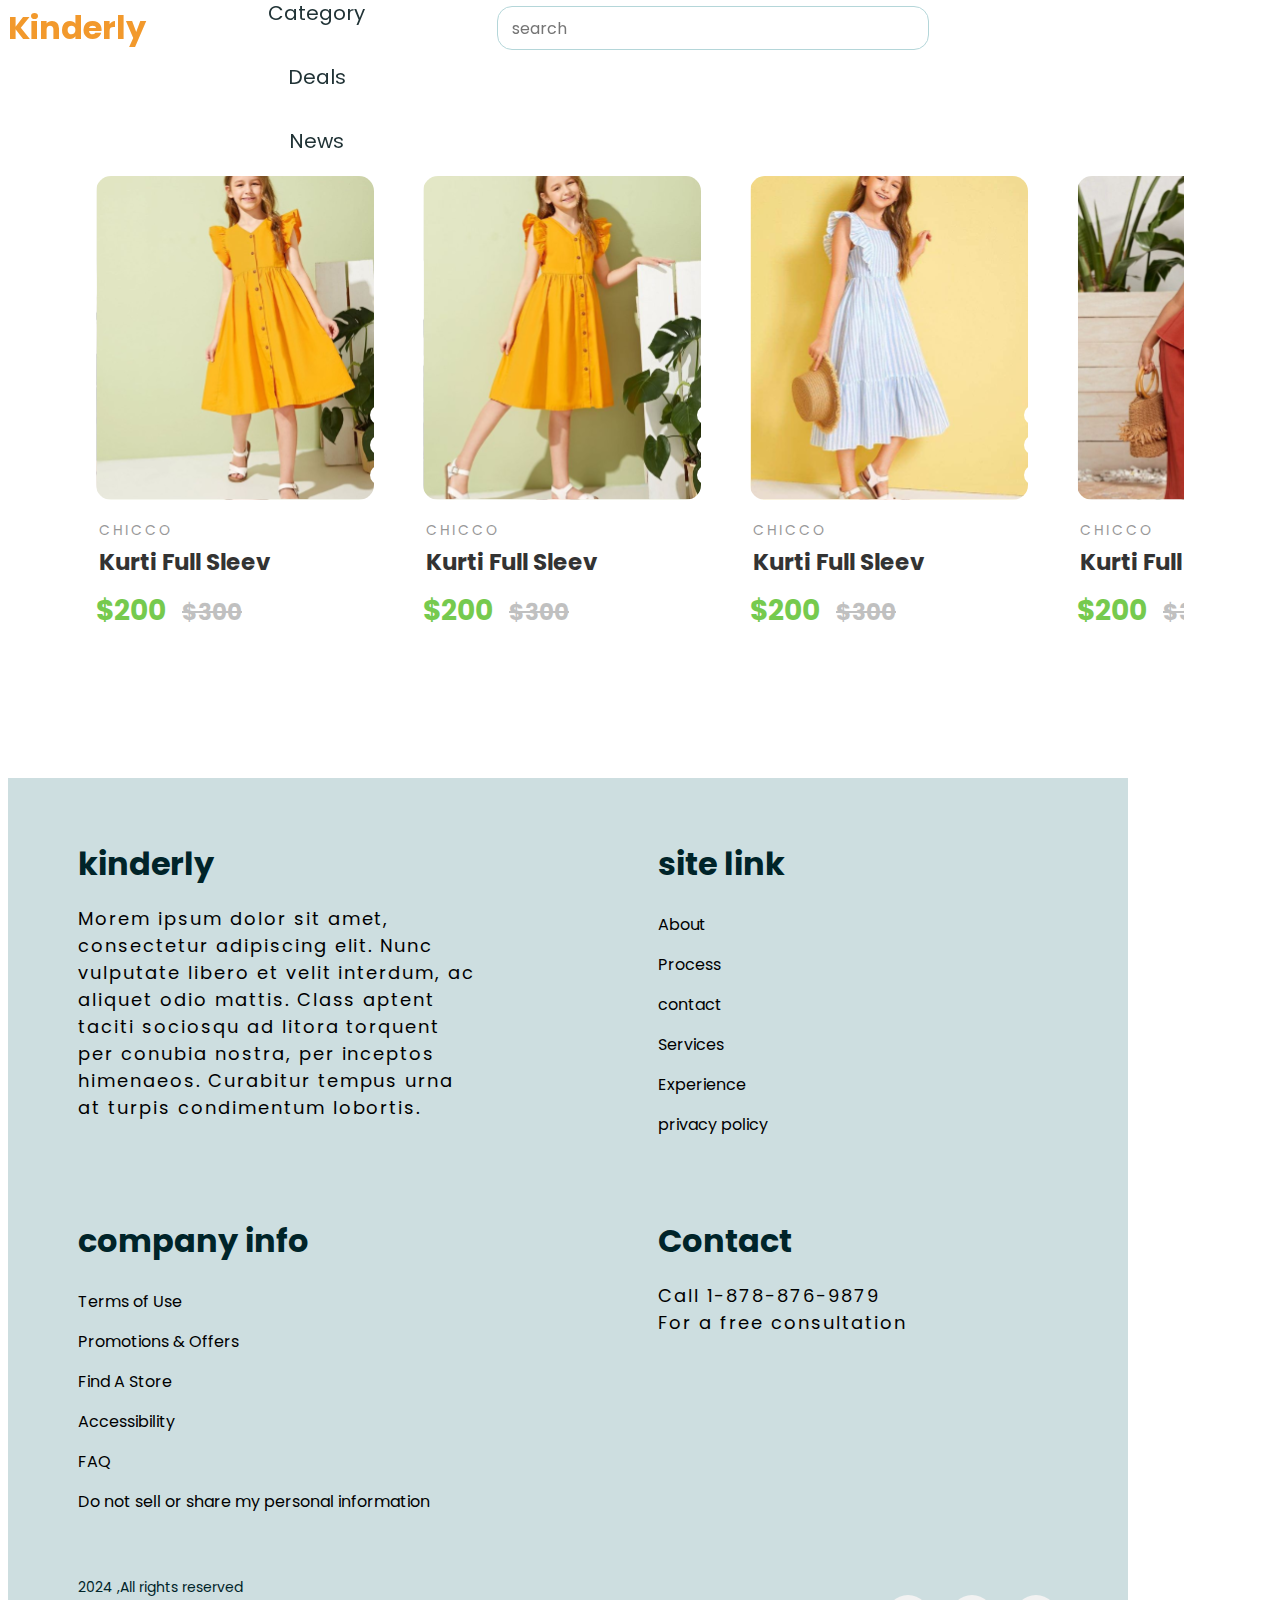
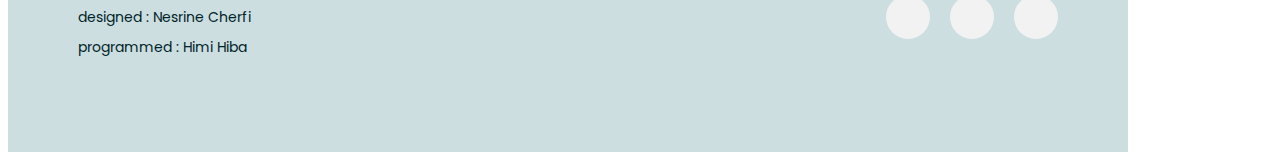
==== product/product.html @ 6dc02aa8 "PAGE2" ====
<!DOCTYPE html>
<html lang="en">
<head>
    <meta charset="UTF-8">
    <meta name="viewport" content="width=device-width, initial-scale=1.0">
    <title>category</title>
    <!-- title icon -->
    <link rel="shortcut icon" href="img/title-img.jpg" type="image/x-icon">
    <!-- font awesome -->
     <link rel="stylesheet" href="https://cdnjs.cloudflare.com/ajax/libs/font-awesome/6.6.0/css/all.min.css" integrity="sha512-Kc323vGBEqzTmouAECnVceyQqyqdsSiqLQISBL29aUW4U/M7pSPA/gEUZQqv1cwx4OnYxTxve5UMg5GT6L4JJg==" crossorigin="anonymous" referrerpolicy="no-referrer" />
    <!-- css main style sheet -->
     <link rel="stylesheet" href="css/product.css"> 
     <link rel="stylesheet" href="../css/header.css">
     <link rel="stylesheet" href="../css/globalRuls.css">
     <link rel="stylesheet" href="../css/footer.css">
    <!-- google font  -->
    <style>
        @import url('https://fonts.googleapis.com/css2?family=Poppins:ital,wght@0,100;0,200;0,300;0,400;0,500;0,600;0,700;0,800;0,900;1,100;1,200;1,300;1,400;1,500;1,600;1,700;1,800;1,900&display=swap');
    </style>
</head>
<body>
    <!-- header -->
    <header class="header" id="header">
        <nav class="nav container">
            <a href="#home" class="nav__logo">Kinderly</a>
            <div class="nav__menu" id="nav-menu">
                <ul class="nav__account">
                    <li class="list1">
                        <select class="list1" id="prices-affich">
                        <!-- <i class='fas fa-chevron-down'></i> -->
                        <!-- <ul class="prices__list" id="prices-list"> -->
                            <option class="prices">USD</option>
                            <option class="prices">DZ</option>
                            <option class="prices">EU</option>
                        <!-- </ul> -->
                       </select>
                    </li>
                    
                    <li class="list1">
                        <i class='fas fa-chevron-down'></i>
                        <div class="profileImg"><img src="img/profileImg.svg" alt="image" class="profile__img"></div>
                        <ul class="account__list" id="acc-list">
                            <li class="acc">
                                <a href="#" class="acc__links">My Account
                                </a>
                            </li>
                            <li class="acc">
                                <a href="#" class="acc__links">
                                    Login | Sign up
                                </a>
                            </li>
                        </ul>
                    </li>
                    <li class="list1">
                        <a href="#" class="nav__links2">
                            <i class="fa-regular fa-heart"></i>
                        </a>
                    </li>
                </ul>
                <ul class="nav__list">
                    <li class="list2">
                        <a href="category/category.html" class="nav__links">Category</a>
                    </li>
                    <li class="list2">
                        <a href="#deals" class="nav__links">Deals</a>
                    </li>
                    <li class="list2">
                        <a href="#" class="nav__links">News</a>
                    </li>
                </ul>
                <div class="nav__close" id="nav-close">
                    <i class="fa-solid fa-xmark"></i>
                </div>
            </div>
            <div class="serch__bar">
                <input type="text" placeholder="search" class="serch">
                <div class="serch__icon">
                    
                    <i class="fa-solid fa-magnifying-glass"></i>
                </div>
            </div>
            <div class="mobile__container">
                <div class="nav__cartshop">
                    <i class="fa-solid fa-bag-shopping"></i>
                </div>
                <div class="nav__toggle" id="nav-toggle">
                  <i class="fa-solid fa-bars"></i>
                </div>
            </div>
            
        </nav>
     </header>


    <!-- main -->
     <main>
        <!-- product -->
        <section class="product__section section">
            <aside class="aside">

            </aside>
            <div class="productsh__container container">

            </div>
        </section>
        <!-- recently vieux -->
         <section class="recently__vieux section">
            <div class="slider container grid">
                <div class="slider_container">
                    <div class="card__wraper">
                        <a href="../category/category.html" class="product__card">
                            <div class="show__product">
                                <div class="product__image">
                                    <img src="../img/product1.svg" alt="image" class="product_img">
                                </div>
                                <div class="icons_cont">
                                    <i class="fa-regular fa-heart"></i>
                                    <i class="fa-solid fa-bag-shopping"></i>
                                    <i class="fa-solid fa-image"></i>
                                </div>
                            </div>
                            <div class="takieem">
                                <p class="brand_name">Chicco</p>
                                <div class="stars">
                                    <i class="fa-solid fa-star" style="color: #FFD43B;"></i>
                                    <i class="fa-solid fa-star" style="color: #FFD43B;"></i>
                                    <i class="fa-solid fa-star" style="color: #FFD43B;"></i>
                                    <i class="fa-solid fa-star" style="color: #FFD43B;"></i>
                                    <i class="fa-regular fa-star"></i>
                                </div>
                            </div>
                            <p class="product__name">Kurti Full Sleev</p>
                            <p class="price">&dollar;200 <del>&dollar;300</del></p>
                        </a>
                        <a href="../category/category.html" class="product__card">
                            <div class="show__product">
                                <div class="product__image">
                                    <img src="../img/product2.svg" alt="image" class="product_img">
                                </div>
                                <div class="icons_cont">
                                    <i class="fa-regular fa-heart"></i>
                                    <i class="fa-solid fa-bag-shopping"></i>
                                    <i class="fa-solid fa-image"></i>
                                </div>
                            </div>
                            <div class="takieem">
                                <p class="brand_name">Chicco</p>
                                <div class="stars">
                                    <i class="fa-solid fa-star" style="color: #FFD43B;"></i>
                                    <i class="fa-solid fa-star" style="color: #FFD43B;"></i>
                                    <i class="fa-solid fa-star" style="color: #FFD43B;"></i>
                                    <i class="fa-solid fa-star" style="color: #FFD43B;"></i>
                                    <i class="fa-regular fa-star"></i>
                                </div>
                            </div>
                            <p class="product__name">Kurti Full Sleev</p>
                            <p class="price">&dollar;200 <del>&dollar;300</del></p>
                        </a>
                        <a href="../category/category.html"  class="product__card">
                            <div class="show__product">
                                <div class="product__image">
                                    <img src="../img/product3.svg" alt="image" class="product_img">
                                </div>
                                <div class="icons_cont">
                                    <i class="fa-regular fa-heart"></i>
                                    <i class="fa-solid fa-bag-shopping"></i>
                                    <i class="fa-solid fa-image"></i>
                                </div>
                            </div>
                            <div class="takieem">
                                <p class="brand_name">Chicco</p>
                                <div class="stars">
                                    <i class="fa-solid fa-star" style="color: #FFD43B;"></i>
                                    <i class="fa-solid fa-star" style="color: #FFD43B;"></i>
                                    <i class="fa-solid fa-star" style="color: #FFD43B;"></i>
                                    <i class="fa-solid fa-star" style="color: #FFD43B;"></i>
                                    <i class="fa-regular fa-star"></i>
                                </div>
                            </div>
                            <p class="product__name">Kurti Full Sleev</p>
                            <p class="price">&dollar;200 <del>&dollar;300</del></p>
                        </a>
                        <a href="../category/category.html"  class="product__card">
                            <div class="show__product">
                                <div class="product__image">
                                    <img src="../img/listgirl4.svg" alt="image" class="product_img">
                                </div>
                                <div class="icons_cont">
                                    <i class="fa-regular fa-heart"></i>
                                    <i class="fa-solid fa-bag-shopping"></i>
                                    <i class="fa-solid fa-image"></i>
                                </div>
                            </div>
                            <div class="takieem">
                                <p class="brand_name">Chicco</p>
                                <div class="stars">
                                    <i class="fa-solid fa-star" style="color: #FFD43B;"></i>
                                    <i class="fa-solid fa-star" style="color: #FFD43B;"></i>
                                    <i class="fa-solid fa-star" style="color: #FFD43B;"></i>
                                    <i class="fa-solid fa-star" style="color: #FFD43B;"></i>
                                    <i class="fa-regular fa-star"></i>
                                </div>
                            </div>
                            <p class="product__name">Kurti Full Sleev</p>
                            <p class="price">&dollar;200 <del>&dollar;300</del></p>
                        </a>
                        <a href="../category/category.html"  class="product__card">
                            <div class="show__product">
                                <div class="product__image">
                                    <img src="../img/listgirl2.svg" alt="image" class="product_img">
                                </div>
                                <div class="icons_cont">
                                    <i class="fa-regular fa-heart"></i>
                                    <i class="fa-solid fa-bag-shopping"></i>
                                    <i class="fa-solid fa-image"></i>
                                </div>
                            </div>
                            <div class="takieem">
                                <p class="brand_name">Chicco</p>
                                <div class="stars">
                                    <i class="fa-solid fa-star" style="color: #FFD43B;"></i>
                                    <i class="fa-solid fa-star" style="color: #FFD43B;"></i>
                                    <i class="fa-solid fa-star" style="color: #FFD43B;"></i>
                                    <i class="fa-solid fa-star" style="color: #FFD43B;"></i>
                                    <i class="fa-regular fa-star"></i>
                                </div>
                            </div>
                            <p class="product__name">Kurti Full Sleev</p>
                            <p class="price">&dollar;200 <del>&dollar;300</del></p>
                        </a>
                        <a href="../category/category.html"  class="product__card">
                            <div class="show__product">
                                <div class="product__image">
                                    <img src="../img/listgirl1.svg" alt="image" class="product_img">
                                </div>
                                <div class="icons_cont">
                                    <i class="fa-regular fa-heart"></i>
                                    <i class="fa-solid fa-bag-shopping"></i>
                                    <i class="fa-solid fa-image"></i>
                                </div>
                            </div>
                            <div class="takieem">
                                <p class="brand_name">Chicco</p>
                                <div class="stars">
                                    <i class="fa-solid fa-star" style="color: #FFD43B;"></i>
                                    <i class="fa-solid fa-star" style="color: #FFD43B;"></i>
                                    <i class="fa-solid fa-star" style="color: #FFD43B;"></i>
                                    <i class="fa-solid fa-star" style="color: #FFD43B;"></i>
                                    <i class="fa-regular fa-star"></i>
                                </div>
                            </div>
                            <p class="product__name">Kurti Full Sleev</p>
                            <p class="price">&dollar;200 <del>&dollar;300</del></p>
                        </a>
                    </div>
                </div>
            </div>
         </section>
     </main>


     
    <!-- Footer -->

     <footer class="footer ">
        <div class="container footer__container">
            <div class="footer__links">
                <div class="blocks">
                    <h2 class="blocks__title">kinderly</h2>
                    <p class="block__par">Morem ipsum dolor sit amet, consectetur adipiscing elit. Nunc vulputate libero et velit interdum, ac aliquet odio mattis. Class aptent taciti sociosqu ad litora torquent per conubia nostra, per inceptos himenaeos. Curabitur tempus urna at turpis condimentum lobortis.</p>
                </div>
                <div class="blocks">
                    <h2 class="blocks__title">site link</h2>
                    <p class="block_link">
                        About <br>
                        Process <br>
                        contact <br>
                        Services <br>
                        Experience <br>
                        privacy policy
                    </p>
                </div>
                <div class="blocks">
                    <h2 class="blocks__title">company info</h2>
                    <p class="block_link">
                       
                      Terms of Use <br>
                      Promotions & Offers <br>
                      Find A Store <br>
                      Accessibility <br>
                      FAQ <br>
                      Do not sell or share my personal information
                    </p>
                </div>
                <div class="blocks">
                    <h2 class="blocks__title">Contact</h2>
                    <p class="block__par">
                        Call 1-878-876-9879 <br>
                        For a free consultation 
                    </p>

                </div>
            </div>
            <div class="footer__rights">
                <p class="rights">
                    2024 ,All rights reserved <br>
                    designed : Nesrine Cherfi <br>
                    programmed : Himi Hiba
                </p>
                <div class="social">
                    <i class="fa-brands fa-facebook-f"></i>
                    <i class="fa-brands fa-instagram"></i>
                    <i class="fa-brands fa-linkedin-in"></i>
                </div>
            </div>
        </div>
        
     </footer>

    <!-- main js -->
     <script src="../js/main.js">
        
     </script>
</body>
</html>
---- product/css/product.css ----
.container {
    max-width: 1120px;
    margin-inline: 0.5rem;
}
.grid {
    display: grid;
    gap: 1.5rem;
}
  
.section {
    padding-block: 5rem 1rem;
    width: 100%;
}
.section__title {
    text-align: center;
    font-size: var(--S35-h1);
    line-height: 52.5px;
    margin-bottom: 2rem;
    font-weight: var(--bold);
}
/* recently__vieux */
.slider{
    width: 85%;
    margin: auto;
}
.prod_desc{
    display: flex;
    align-items: center;
    justify-content: space-between;
}
.slider_container{
    width: 100%;
    overflow: hidden;
}
.card__wraper{
    display: flex;
    gap: 15px;
    overflow-x: auto;
    scroll-behavior: smooth;
}
.card__wraper::-webkit-scrollbar{
    display: none;
}
.product__card{
    min-width: 312px;
}
.show__product{
    position: relative;
}
.icons_cont{
    position: absolute;
    display: flex;
    flex-direction: column;
    bottom: 0;
    right: 3px;
    gap: 10px;
    padding: 15px;
}
.icons_cont>*{
    background-color: hsla(0, 0%, 100%, 1);
    border-radius: 50%;
    text-align: center;
    font-size: 25px;
    padding: 10px;
    color: var(--text-color);
}
.product_img{
    border-radius: 15px;
}
.takieem{
    display: flex;
    justify-content: space-between;
    align-items: center;
    padding: 20px 3px 4px 3px;
    font-size: 14px;
    line-height: 21px ;
    font-weight: var(--regular);
    text-transform: uppercase;
    color: var(--first-font-color);
    
}
.takieem>p{
    opacity: 50%;
    letter-spacing: 3px;
}
.product__name{
    font-size: 23px;
    font-weight: var(--bold);
    line-height: 34.5px;
    color: var(--first-font-color);
    padding: 0 3px 10px 3px;
}
.price{
    color: hsla(101, 54%, 55%, 1);
    font-weight: var(--bold);
    font-size: 28px;
    line-height: 42px;
}
.price>del{
    color: var(--first-font-color);
    opacity: 30%;
    font-size: 23px;
    line-height: 34.5px;
    padding-left: 10px;
}
.prod_desc>*{
    font-weight: var(--bold);
    font-size: 23px;
    color: hsla(0, 0%, 0%, 1);
}
---- css/header.css ----
.header{
    position: fixed;
    top: 0;
    left: 0;
    width: 100%;
    background-color: var(--body-color);
    z-index: 100;
    transition: box-shadow 0.4s;
  }
.nav{
    height: var(--header-height);
    display: flex;
    align-items: center;
    justify-content: space-between;
    position: relative;
}
.nav__logo{
    text-align: center;
    font-size: var(--S32);
    color: var(--yellow-normall);
    line-height: 32px;
    font-weight: var(--bold);
}
.nav__toggle,.nav__close {
    display: flex;
    font-size: 1.5rem;
    color: var(--title-color);
    cursor: pointer;
}
.nav__cartshop{
    font-size: 1.4rem;
}
.serch__icon{
    font-size: 1rem;
    margin-left: -30px;
    margin-right: 30px;
    width: 24px;
    height: 24px;
}
.serch__bar{
    display: flex;
    align-items: center;
    flex: 1;
    max-width: 455px;
    margin-left: 10px;
}
.serch{
    border: 1px solid hsla(186, 33%, 78%, 1);
    border-radius: 15px;
    padding: 6px;
    text-indent: 8px;
    font-size: var(--S16);
    line-height: 24px;
    font-weight: var(--regular);
    width: 100%;
    height: 44px;
}
.serch:focus{
    border: 3px solid var(--grey-normal);
    outline: none;
}
.mobile__container{
    display: flex;
    align-items: center;
    justify-content: space-between;
    width: 70px;
}

/* Navigation for mobile devices */

@media  screen and (max-width:1150px)  {
    .nav__menu{
      position: fixed;
      top: 0;
      right: -100%;
      background-color: var(--body-color);
      width: 50%;
      height: 100vh;
      padding-block: 4.5rem 3.5rem ;
      box-shadow: 0 4px 16px hsla(22, 100%, 8%, .2);
      transition: right 0.7s ease-out;
    }
  
}
.nav__list{
    text-align: center;
    display: flex;
    flex-direction: column;
    row-gap: 2rem;
}
.nav__account{
    text-align: center;
    display: flex;
    align-items: center;
    justify-content: space-around;
    flex-direction: row;
    row-gap: 2rem;
    margin-bottom: 40px;
    border-bottom: 2px solid var(--yellow-click);
    padding-bottom: 30px;
}
.list1{
    display: flex;
    align-items: center;
}
.profileImg{
    margin-left: 15px;
}
.account__list{
    display: none;
}
.nav__links, .nav__links2{
    position: relative;
    color:var(--blue-dark);
    text-transform: capitalize;
    font-size: var(--S20);
    line-height: 32px;
    font-weight: var(--regular);
}
  
.nav__links::after{
    content: '';
    width: 0px;
    height: 3px;
    background-color: var(--yellow-normall);
    position: absolute;
    left: 0;
    top: 24px;
    z-index: -1;
    transition: width .3s;
}
  
.nav__links:hover::after{
    width: 60%;
}
.nav__close{
    position: absolute;
    top: 1rem;
    right: 1.5rem;
}
/* Show menu js */

.show-menu{
    right: 0;
}
/* Add shadow header */

.shadow-header{
    box-shadow: 0 4px 16px var(--yellow-light);
}
---- css/globalRuls.css ----
/* global variable */

:root{
    --header-height: 3.5rem;
    /* colors */
    --yellow-normall: hsla(33, 88%, 56%, 1);
    --yellow-light: hsla(33, 88%, 86%, 1);
    --yellow-click:hsla(33, 91%, 73%, 1);
    --blue-dark: hsla(189, 24%, 17%, 1);  
    --blue-dark-hover: hsla(187, 24%, 29%, 1);
    --blue-normal: hsla(187, 24%, 49%, 1);
    --blue-light: hsla(186, 23%, 84%, 1);
    --h2-font-color: hsla(180, 2%, 42%, 1);
    --text-color: hsla(187, 100%, 8%, 1);
    --grey-normal: hsla(186, 33%, 78%, 1);
    --botton-text-color: hsl(0, 0%, 20%);
    --first-font-color: hsla(0, 0%, 20%, 1);
    --second-font-color:hsla(40, 60%, 99%, 1);
    --body-color: #FFFFFF;
    --shadow: hsla(0, 0%, 0%, 0.25);
    --shadow-img:drop-shadow(0 8px 24px hsla(22, 100%, 8%, .2));;
    /* weight */
    --regular:400;
    --semi-bold:600;
    --bold:700;
    /* font size */
    --S24: 24px;
    --S18: 18px;
    --S12: 12px;
    --S32: 32px;
    --S20: 20px;
    --S16: 16px;
    --S35-h1: 35px;
    --S44: 44px;
    --S28: 28px;
    --S40: 40px;
    --normal-font-size: 1rem;
}
/* end variable */


/* global ruls */

* {
    box-sizing: border-box;
    padding: 0;
    margin: 0;
    font-family: "Poppins";
}
body{
    background-color: var(--body-color);
    font-size: var(--normal-font-size);
    color: var(--text-color);
}
html {
    scroll-behavior: smooth;
}

ul {
    list-style: none;
}
  
a {
    text-decoration: none;
}
  
img {
    display: block;
    max-width: 100%;
    height: auto;
}

.main {
    overflow: hidden;
}

h1, h2, h3, h4{
    font-weight: var(--bold);
}

/* end global rules */
---- css/footer.css ----
/* footer */
.footer{
    margin-top: 130px;
}
.footer__container{
    height: auto;
    background-color:var(--blue-light) ;
    color: black;
    display: flex;
    flex-direction: column;
    gap: 30px;
    align-items: start;
    justify-content: center;
    padding: 70px;
    width: 100%;
}
.footer__links{
   display: flex;
   gap: 80px;
   flex-wrap: wrap;
   justify-content: space-between;
}
.blocks{
    width: 400px;
}
.footer__rights{
    display: flex;
    justify-content: space-between;
    width: 100%;
    padding: 20px 0;
    align-items: center;
}
.blocks__title{
    font-size: var(--S32);
    font-weight: var(--bold);
    line-height: 32px;
    color: var(--text-color);
    margin-bottom: 25px;
}
.block__par{
    font-size: var(--S18);
    font-weight: var(--regular);
    line-height: 27px;
    letter-spacing: .11em;
}
.block_link{
    line-height: 40px;
}
.social{
    display: flex;
    gap: 20px;
}
.social *{
    background-color: hsla(0, 0%, 95%, 1);
    border-radius: 50%;
    padding: 22px ;
}
.rights{
    line-height: 30px;
    font-size: 14px;
    color: var(--text-color);
    font-weight: var(--regular);
}
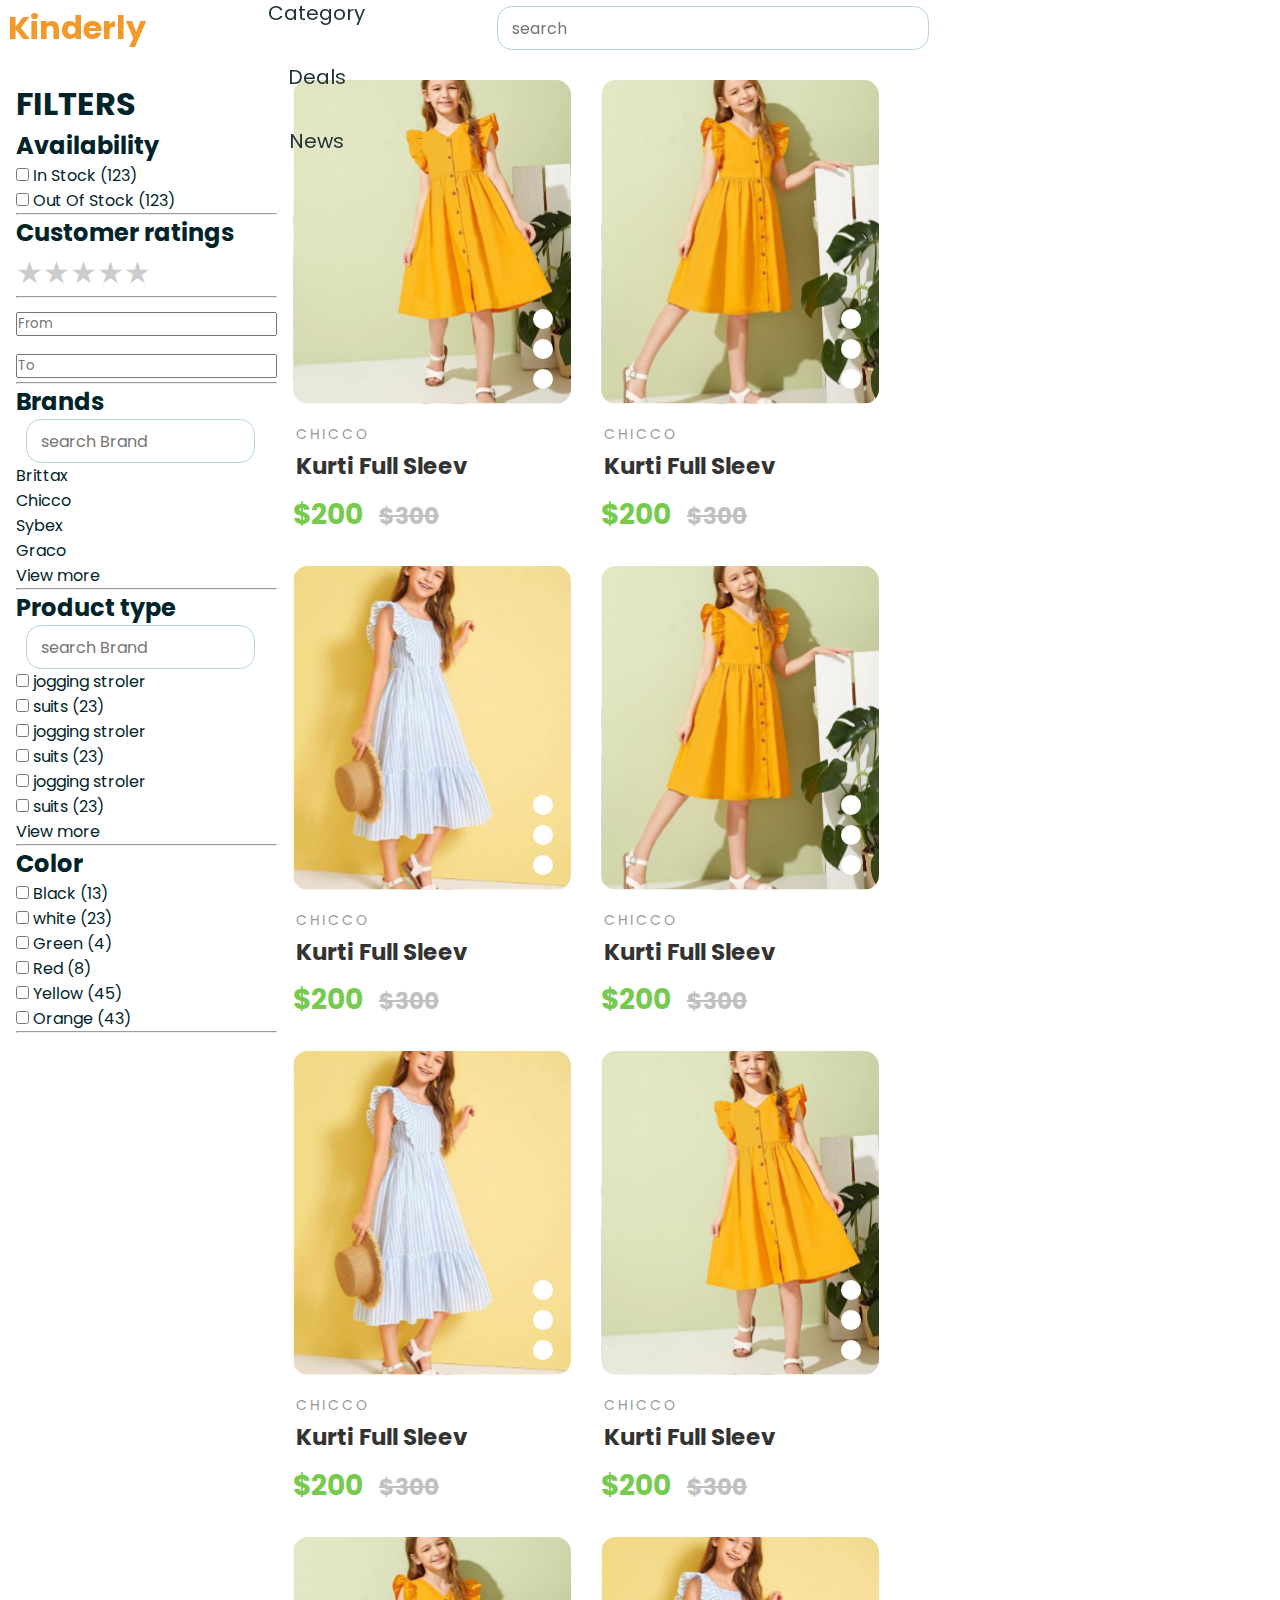
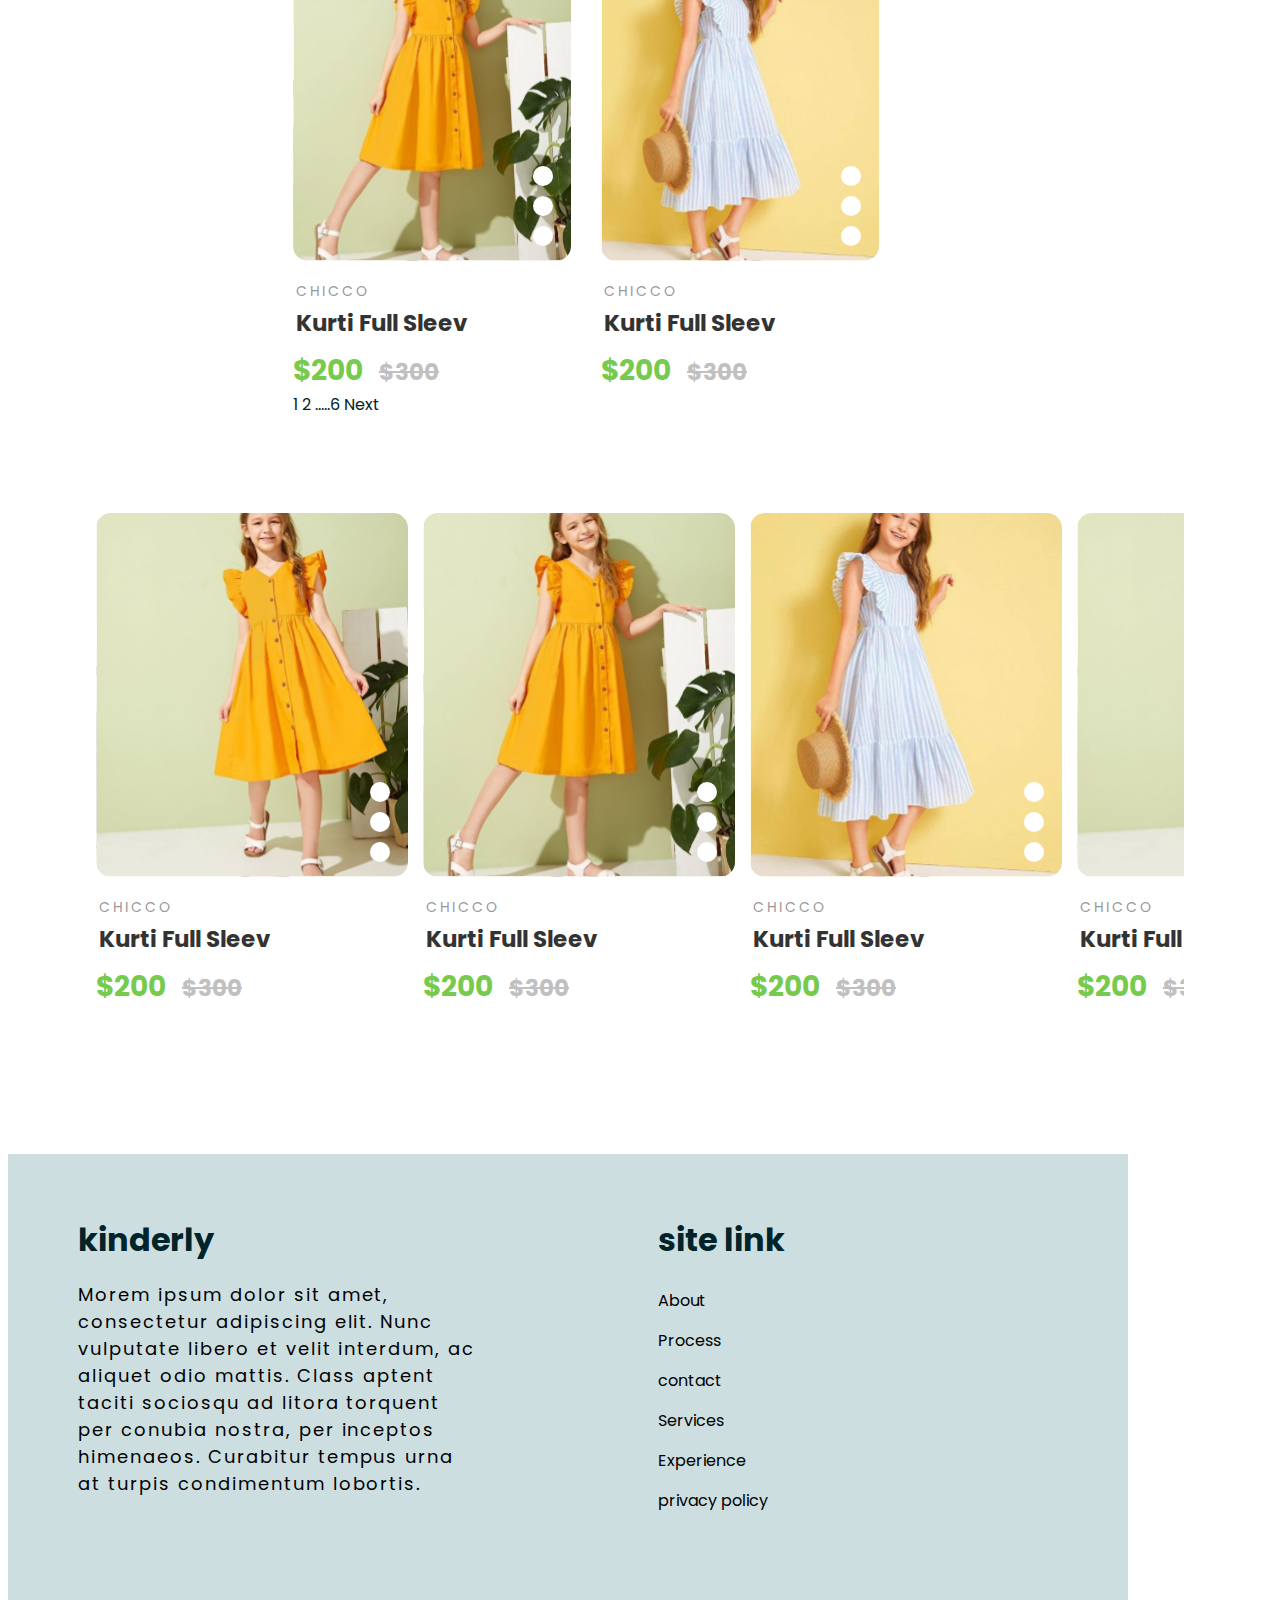
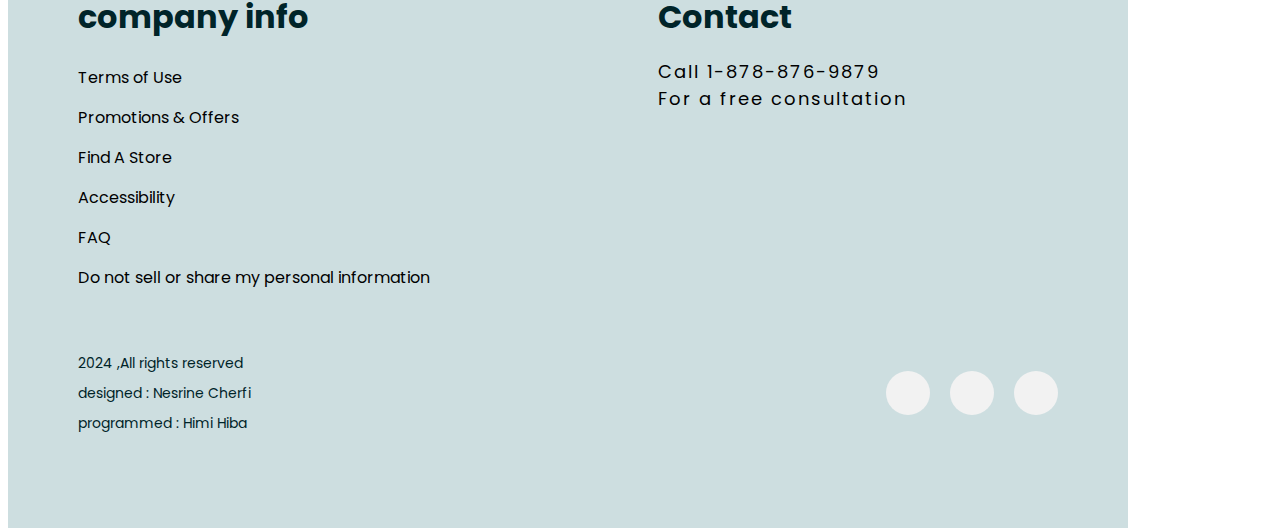
==== commit 56fb0d56: "page2H" ====
--- a/product/product.html
+++ b/product/product.html
@@ -96,11 +96,334 @@
      <main>
         <!-- product -->
         <section class="product__section section">
-            <aside class="aside">
-
-            </aside>
-            <div class="productsh__container container">
-
+            <div class="section__container container">
+                <aside class="aside">
+                    <div class="container aside__container">
+                        <h1 class="aside__title">FILTERS</h1>
+                        <div class="avaibal">
+                            <h2 class="av_title">Availability</h2>
+                            <form class="av_chek">
+                                <label>
+                                    <input type="checkbox" name="stock" value="In Stock">
+                                    In Stock <span>(123)</span>
+                                </label><br>
+                                <label>
+                                    <input type="checkbox" name="stock" value="Out Of Stock">
+                                    Out Of Stock <span>(123)</span>
+                                </label><br>
+                            </form>
+                        </div>
+                        <hr>
+                        <div class="rating">
+                            <h2 class="rat__title">Customer ratings</h2>
+                            <div class="star-rating">
+                                <input type="radio" id="star5" name="rating" value="5">
+                            <label for="star5">★</label>
+    
+                            <input type="radio" id="star4" name="rating" value="4">
+                            <label for="star4">★</label>
+    
+                            <input type="radio" id="star3" name="rating" value="3">
+                            <label for="star3">★</label>
+    
+                            <input type="radio" id="star2" name="rating" value="2">
+                            <label for="star2">★</label>
+    
+                            <input type="radio" id="star1" name="rating" value="1">
+                            <label for="star1">★</label>
+                            </div>
+                        </div>
+                        <hr>
+                        <div class="price">
+                            <input type="text" placeholder="From">
+                            <input type="text" placeholder="To">
+                        </div>
+                        <hr>
+                        <div class="brands">
+                            <h2 class="bd__title">Brands</h2>
+                            <div class="serch__bar">
+                                <input type="text" placeholder="search Brand" class="serch">
+                                <div class="serch__icon">
+                                    
+                                    <i class="fa-solid fa-magnifying-glass"></i>
+                                </div>
+                            </div>
+                            <p class="brands__name">
+                                Brittax <br>
+                                Chicco <br>
+                                Sybex <br>
+                                Graco <br>
+                                <span>View more</span>
+                            </p>
+                        </div>
+                        <hr>
+                        <div class="product__type">
+                            <h2 class="prd__">Product type</h2>
+                            <div class="serch__bar">
+                                <input type="text" placeholder="search Brand" class="serch">
+                                <div class="serch__icon">
+                                    
+                                    <i class="fa-solid fa-magnifying-glass"></i>
+                                </div>
+                            </div>
+                            <form class="brd_chek">
+                                <label>
+                                    <input type="checkbox" name="brand" value="jogging stroler">
+                                    jogging stroler
+                                </label><br>
+                                <label>
+                                    <input type="checkbox" name="brand" value="suits">
+                                    suits <span>(23)</span>
+                                </label><br>
+                                <label>
+                                    <input type="checkbox" name="brand" value="jogging stroler">
+                                    jogging stroler
+                                </label><br>
+                                <label>
+                                    <input type="checkbox" name="brand" value="suits">
+                                    suits <span>(23)</span>
+                                </label><br>
+                                <label>
+                                    <input type="checkbox" name="brand" value="jogging stroler">
+                                    jogging stroler
+                                </label><br>
+                                <label>
+                                    <input type="checkbox" name="brand" value="suits">
+                                    suits <span>(23)</span>
+                                </label><br>
+                                <span>View more</span>
+                            </form>
+                        </div>
+                        <hr>
+                        <div class="color">
+                            <h2 class="col__title">Color</h2>
+                            <form class="col_chek">
+                                <label>
+                                    <input type="checkbox" name="color" value="Black">
+                                    Black <span>(13)</span>
+                                </label><br>
+                                <label>
+                                    <input type="checkbox" name="color" value="white">
+                                    white <span>(23)</span>
+                                </label><br>
+                                <label>
+                                    <input type="checkbox" name="color" value="Green">
+                                    Green <span>(4)</span>
+                                </label><br>
+                                <label>
+                                    <input type="checkbox" name="color" value="Red">
+                                    Red <span>(8)</span>
+                                </label><br>
+                                <label>
+                                    <input type="checkbox" name="color" value="Yellow">
+                                    Yellow <span>(45)</span>
+                                </label><br>
+                                <label>
+                                    <input type="checkbox" name="color" value="Orange">
+                                    Orange <span>(43)</span>
+                                </label><br>
+                            </form>
+                        </div>
+                        <hr>
+                    </div>
+                </aside>
+                <div class="productsh__container container">
+                    <div class="prod__container">
+                        <a href="../category/category.html" class="product__card  CARD2">
+                            <div class="show__product">
+                                <div class="product__image">
+                                    <img src="../img/product1.svg" alt="image" class="product_img">
+                                </div>
+                                <div class="icons_cont">
+                                    <i class="fa-regular fa-heart"></i>
+                                    <i class="fa-solid fa-bag-shopping"></i>
+                                    <i class="fa-solid fa-image"></i>
+                                </div>
+                            </div>
+                            <div class="takieem">
+                                <p class="brand_name">Chicco</p>
+                                <div class="stars">
+                                    <i class="fa-solid fa-star" style="color: #FFD43B;"></i>
+                                    <i class="fa-solid fa-star" style="color: #FFD43B;"></i>
+                                    <i class="fa-solid fa-star" style="color: #FFD43B;"></i>
+                                    <i class="fa-solid fa-star" style="color: #FFD43B;"></i>
+                                    <i class="fa-regular fa-star"></i>
+                                </div>
+                            </div>
+                            <p class="product__name">Kurti Full Sleev</p>
+                            <p class="price">&dollar;200 <del>&dollar;300</del></p>
+                        </a>
+                        <a href="../category/category.html" class="product__card CARD2">
+                            <div class="show__product">
+                                <div class="product__image">
+                                    <img src="../img/product2.svg" alt="image" class="product_img">
+                                </div>
+                                <div class="icons_cont">
+                                    <i class="fa-regular fa-heart"></i>
+                                    <i class="fa-solid fa-bag-shopping"></i>
+                                    <i class="fa-solid fa-image"></i>
+                                </div>
+                            </div>
+                            <div class="takieem">
+                                <p class="brand_name">Chicco</p>
+                                <div class="stars">
+                                    <i class="fa-solid fa-star" style="color: #FFD43B;"></i>
+                                    <i class="fa-solid fa-star" style="color: #FFD43B;"></i>
+                                    <i class="fa-solid fa-star" style="color: #FFD43B;"></i>
+                                    <i class="fa-solid fa-star" style="color: #FFD43B;"></i>
+                                    <i class="fa-regular fa-star"></i>
+                                </div>
+                            </div>
+                            <p class="product__name">Kurti Full Sleev</p>
+                            <p class="price">&dollar;200 <del>&dollar;300</del></p>
+                        </a>
+                        <a href="../category/category.html"  class="product__card CARD2">
+                            <div class="show__product">
+                                <div class="product__image">
+                                    <img src="../img/product3.svg" alt="image" class="product_img">
+                                </div>
+                                <div class="icons_cont">
+                                    <i class="fa-regular fa-heart"></i>
+                                    <i class="fa-solid fa-bag-shopping"></i>
+                                    <i class="fa-solid fa-image"></i>
+                                </div>
+                            </div>
+                            <div class="takieem">
+                                <p class="brand_name">Chicco</p>
+                                <div class="stars">
+                                    <i class="fa-solid fa-star" style="color: #FFD43B;"></i>
+                                    <i class="fa-solid fa-star" style="color: #FFD43B;"></i>
+                                    <i class="fa-solid fa-star" style="color: #FFD43B;"></i>
+                                    <i class="fa-solid fa-star" style="color: #FFD43B;"></i>
+                                    <i class="fa-regular fa-star"></i>
+                                </div>
+                            </div>
+                            <p class="product__name">Kurti Full Sleev</p>
+                            <p class="price">&dollar;200 <del>&dollar;300</del></p>
+                        </a>
+                        <a href="../category/category.html" class="product__card CARD2">
+                            <div class="show__product">
+                                <div class="product__image">
+                                    <img src="../img/product2.svg" alt="image" class="product_img">
+                                </div>
+                                <div class="icons_cont">
+                                    <i class="fa-regular fa-heart"></i>
+                                    <i class="fa-solid fa-bag-shopping"></i>
+                                    <i class="fa-solid fa-image"></i>
+                                </div>
+                            </div>
+                            <div class="takieem">
+                                <p class="brand_name">Chicco</p>
+                                <div class="stars">
+                                    <i class="fa-solid fa-star" style="color: #FFD43B;"></i>
+                                    <i class="fa-solid fa-star" style="color: #FFD43B;"></i>
+                                    <i class="fa-solid fa-star" style="color: #FFD43B;"></i>
+                                    <i class="fa-solid fa-star" style="color: #FFD43B;"></i>
+                                    <i class="fa-regular fa-star"></i>
+                                </div>
+                            </div>
+                            <p class="product__name">Kurti Full Sleev</p>
+                            <p class="price">&dollar;200 <del>&dollar;300</del></p>
+                        </a>
+                        <a href="../category/category.html"  class="product__card CARD2">
+                            <div class="show__product">
+                                <div class="product__image">
+                                    <img src="../img/product3.svg" alt="image" class="product_img">
+                                </div>
+                                <div class="icons_cont">
+                                    <i class="fa-regular fa-heart"></i>
+                                    <i class="fa-solid fa-bag-shopping"></i>
+                                    <i class="fa-solid fa-image"></i>
+                                </div>
+                            </div>
+                            <div class="takieem">
+                                <p class="brand_name">Chicco</p>
+                                <div class="stars">
+                                    <i class="fa-solid fa-star" style="color: #FFD43B;"></i>
+                                    <i class="fa-solid fa-star" style="color: #FFD43B;"></i>
+                                    <i class="fa-solid fa-star" style="color: #FFD43B;"></i>
+                                    <i class="fa-solid fa-star" style="color: #FFD43B;"></i>
+                                    <i class="fa-regular fa-star"></i>
+                                </div>
+                            </div>
+                            <p class="product__name">Kurti Full Sleev</p>
+                            <p class="price">&dollar;200 <del>&dollar;300</del></p>
+                        </a>
+                        <a href="../category/category.html" class="product__card CARD2">
+                            <div class="show__product">
+                                <div class="product__image">
+                                    <img src="../img/product1.svg" alt="image" class="product_img">
+                                </div>
+                                <div class="icons_cont">
+                                    <i class="fa-regular fa-heart"></i>
+                                    <i class="fa-solid fa-bag-shopping"></i>
+                                    <i class="fa-solid fa-image"></i>
+                                </div>
+                            </div>
+                            <div class="takieem">
+                                <p class="brand_name">Chicco</p>
+                                <div class="stars">
+                                    <i class="fa-solid fa-star" style="color: #FFD43B;"></i>
+                                    <i class="fa-solid fa-star" style="color: #FFD43B;"></i>
+                                    <i class="fa-solid fa-star" style="color: #FFD43B;"></i>
+                                    <i class="fa-solid fa-star" style="color: #FFD43B;"></i>
+                                    <i class="fa-regular fa-star"></i>
+                                </div>
+                            </div>
+                            <p class="product__name">Kurti Full Sleev</p>
+                            <p class="price">&dollar;200 <del>&dollar;300</del></p>
+                        </a>
+                        <a href="../category/category.html" class="product__card CARD2">
+                            <div class="show__product">
+                                <div class="product__image">
+                                    <img src="../img/product2.svg" alt="image" class="product_img">
+                                </div>
+                                <div class="icons_cont">
+                                    <i class="fa-regular fa-heart"></i>
+                                    <i class="fa-solid fa-bag-shopping"></i>
+                                    <i class="fa-solid fa-image"></i>
+                                </div>
+                            </div>
+                            <div class="takieem">
+                                <p class="brand_name">Chicco</p>
+                                <div class="stars">
+                                    <i class="fa-solid fa-star" style="color: #FFD43B;"></i>
+                                    <i class="fa-solid fa-star" style="color: #FFD43B;"></i>
+                                    <i class="fa-solid fa-star" style="color: #FFD43B;"></i>
+                                    <i class="fa-solid fa-star" style="color: #FFD43B;"></i>
+                                    <i class="fa-regular fa-star"></i>
+                                </div>
+                            </div>
+                            <p class="product__name">Kurti Full Sleev</p>
+                            <p class="price">&dollar;200 <del>&dollar;300</del></p>
+                        </a>
+                        <a href="../category/category.html"  class="product__card CARD2">
+                            <div class="show__product">
+                                <div class="product__image">
+                                    <img src="../img/product3.svg" alt="image" class="product_img">
+                                </div>
+                                <div class="icons_cont">
+                                    <i class="fa-regular fa-heart"></i>
+                                    <i class="fa-solid fa-bag-shopping"></i>
+                                    <i class="fa-solid fa-image"></i>
+                                </div>
+                            </div>
+                            <div class="takieem">
+                                <p class="brand_name">Chicco</p>
+                                <div class="stars">
+                                    <i class="fa-solid fa-star" style="color: #FFD43B;"></i>
+                                    <i class="fa-solid fa-star" style="color: #FFD43B;"></i>
+                                    <i class="fa-solid fa-star" style="color: #FFD43B;"></i>
+                                    <i class="fa-solid fa-star" style="color: #FFD43B;"></i>
+                                    <i class="fa-regular fa-star"></i>
+                                </div>
+                            </div>
+                            <p class="product__name">Kurti Full Sleev</p>
+                            <p class="price">&dollar;200 <del>&dollar;300</del></p>
+                        </a>
+                    </div>
+                    <p>1 2 .....6 Next </p>
+                </div>
             </div>
         </section>
         <!-- recently vieux -->
@@ -180,78 +503,31 @@
                             <p class="product__name">Kurti Full Sleev</p>
                             <p class="price">&dollar;200 <del>&dollar;300</del></p>
                         </a>
-                        <a href="../category/category.html"  class="product__card">
-                            <div class="show__product">
-                                <div class="product__image">
-                                    <img src="../img/listgirl4.svg" alt="image" class="product_img">
-                                </div>
-                                <div class="icons_cont">
-                                    <i class="fa-regular fa-heart"></i>
-                                    <i class="fa-solid fa-bag-shopping"></i>
-                                    <i class="fa-solid fa-image"></i>
-                                </div>
-                            </div>
-                            <div class="takieem">
-                                <p class="brand_name">Chicco</p>
-                                <div class="stars">
-                                    <i class="fa-solid fa-star" style="color: #FFD43B;"></i>
-                                    <i class="fa-solid fa-star" style="color: #FFD43B;"></i>
-                                    <i class="fa-solid fa-star" style="color: #FFD43B;"></i>
-                                    <i class="fa-solid fa-star" style="color: #FFD43B;"></i>
-                                    <i class="fa-regular fa-star"></i>
-                                </div>
-                            </div>
-                            <p class="product__name">Kurti Full Sleev</p>
-                            <p class="price">&dollar;200 <del>&dollar;300</del></p>
-                        </a>
-                        <a href="../category/category.html"  class="product__card">
-                            <div class="show__product">
-                                <div class="product__image">
-                                    <img src="../img/listgirl2.svg" alt="image" class="product_img">
-                                </div>
-                                <div class="icons_cont">
-                                    <i class="fa-regular fa-heart"></i>
-                                    <i class="fa-solid fa-bag-shopping"></i>
-                                    <i class="fa-solid fa-image"></i>
-                                </div>
-                            </div>
-                            <div class="takieem">
-                                <p class="brand_name">Chicco</p>
-                                <div class="stars">
-                                    <i class="fa-solid fa-star" style="color: #FFD43B;"></i>
-                                    <i class="fa-solid fa-star" style="color: #FFD43B;"></i>
-                                    <i class="fa-solid fa-star" style="color: #FFD43B;"></i>
-                                    <i class="fa-solid fa-star" style="color: #FFD43B;"></i>
-                                    <i class="fa-regular fa-star"></i>
-                                </div>
-                            </div>
-                            <p class="product__name">Kurti Full Sleev</p>
-                            <p class="price">&dollar;200 <del>&dollar;300</del></p>
-                        </a>
-                        <a href="../category/category.html"  class="product__card">
-                            <div class="show__product">
-                                <div class="product__image">
-                                    <img src="../img/listgirl1.svg" alt="image" class="product_img">
-                                </div>
-                                <div class="icons_cont">
-                                    <i class="fa-regular fa-heart"></i>
-                                    <i class="fa-solid fa-bag-shopping"></i>
-                                    <i class="fa-solid fa-image"></i>
-                                </div>
-                            </div>
-                            <div class="takieem">
-                                <p class="brand_name">Chicco</p>
-                                <div class="stars">
-                                    <i class="fa-solid fa-star" style="color: #FFD43B;"></i>
-                                    <i class="fa-solid fa-star" style="color: #FFD43B;"></i>
-                                    <i class="fa-solid fa-star" style="color: #FFD43B;"></i>
-                                    <i class="fa-solid fa-star" style="color: #FFD43B;"></i>
-                                    <i class="fa-regular fa-star"></i>
-                                </div>
-                            </div>
-                            <p class="product__name">Kurti Full Sleev</p>
-                            <p class="price">&dollar;200 <del>&dollar;300</del></p>
-                        </a>
+                        <a href="../category/category.html" class="product__card">
+                            <div class="show__product">
+                                <div class="product__image">
+                                    <img src="../img/product1.svg" alt="image" class="product_img">
+                                </div>
+                                <div class="icons_cont">
+                                    <i class="fa-regular fa-heart"></i>
+                                    <i class="fa-solid fa-bag-shopping"></i>
+                                    <i class="fa-solid fa-image"></i>
+                                </div>
+                            </div>
+                            <div class="takieem">
+                                <p class="brand_name">Chicco</p>
+                                <div class="stars">
+                                    <i class="fa-solid fa-star" style="color: #FFD43B;"></i>
+                                    <i class="fa-solid fa-star" style="color: #FFD43B;"></i>
+                                    <i class="fa-solid fa-star" style="color: #FFD43B;"></i>
+                                    <i class="fa-solid fa-star" style="color: #FFD43B;"></i>
+                                    <i class="fa-regular fa-star"></i>
+                                </div>
+                            </div>
+                            <p class="product__name">Kurti Full Sleev</p>
+                            <p class="price">&dollar;200 <del>&dollar;300</del></p>
+                        </a>
+                        
                     </div>
                 </div>
             </div>
--- a/product/css/product.css
+++ b/product/css/product.css
@@ -1,3 +1,4 @@
+/* global ruls */
 .container {
     max-width: 1120px;
     margin-inline: 0.5rem;
@@ -64,8 +65,13 @@
     padding: 10px;
     color: var(--text-color);
 }
+.product__image{
+    width: 100%;
+}
 .product_img{
     border-radius: 15px;
+    width: 100%;
+    object-fit: fill;
 }
 .takieem{
     display: flex;
@@ -107,4 +113,55 @@
     font-weight: var(--bold);
     font-size: 23px;
     color: hsla(0, 0%, 0%, 1);
+}
+
+/* aside */
+
+.star-rating {
+    display: flex;
+    direction: rtl; 
+    font-size: 30px;
+    cursor: pointer;
+    align-items: center;
+    justify-content:flex-end;
+}
+
+.star-rating input {
+    display: none;
+}
+
+.star-rating label {
+    color: #ccc; 
+    transition: color 0.2s ease-in-out;
+}
+
+.star-rating input:checked ~ label,
+.star-rating input:checked ~ label ~ label {
+    color: gold; 
+}
+
+.star-rating input:hover ~ label,
+.star-rating input:hover ~ label ~ label {
+    color: gold; 
+}
+
+/* .product__section{
+    height:min-content;
+} */
+.aside{
+    width: 30%;
+}
+.section__container{
+    display: flex;
+}
+.prod__container{
+    display: flex;
+    flex-wrap: wrap;
+    gap: 30px;
+}
+.CARD2{
+    min-width: 20% ;
+}
+.productsh__container{
+
 }